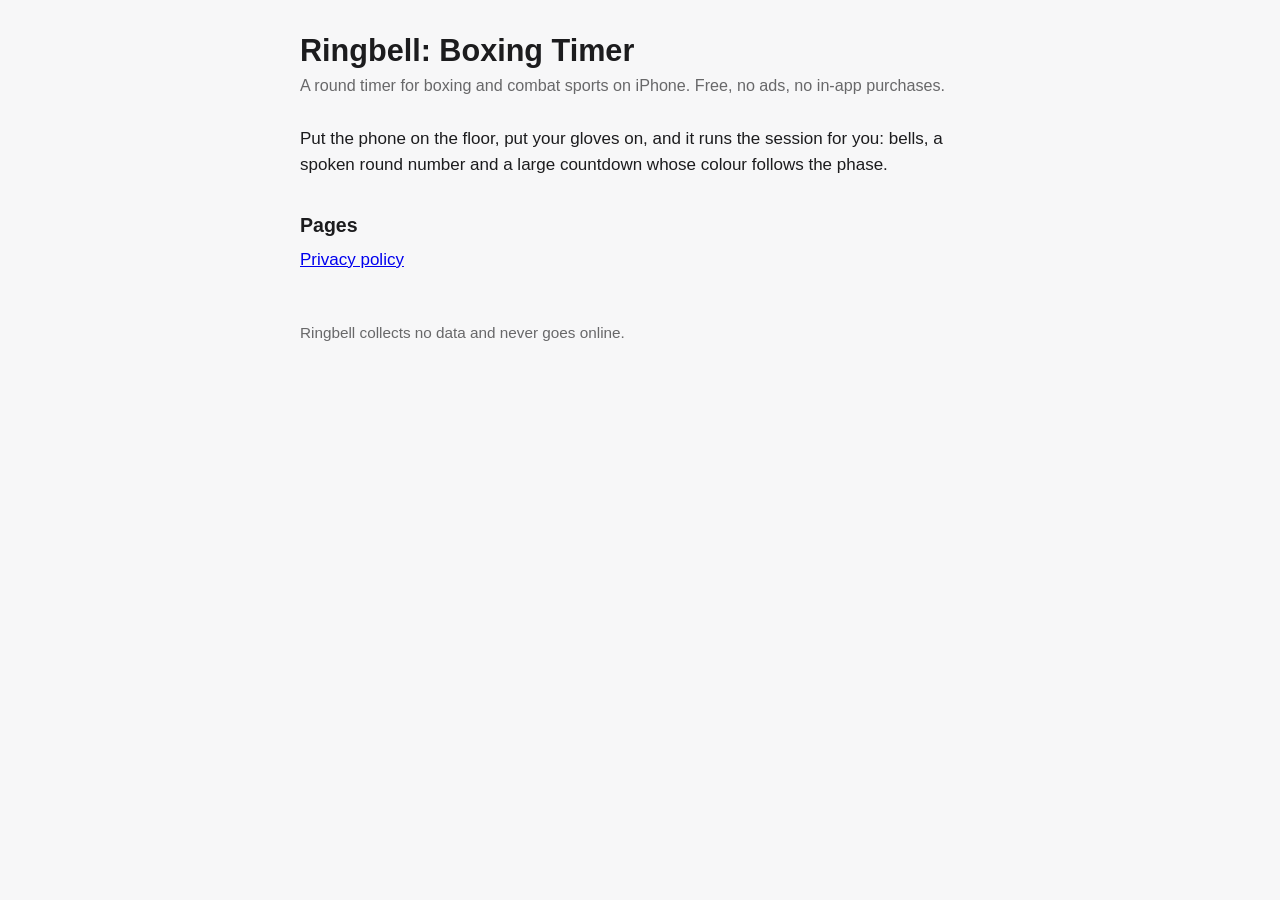
==== index.html @ 7eca7304 "Ringbell public pages: privacy policy (EN, RU) Co-Authored-By: Claude Fable 5.1 <noreply@anthropic.c" ====
<!doctype html>
<html lang="en">
<head>
<meta charset="utf-8">
<meta name="viewport" content="width=device-width, initial-scale=1">
<title>Ringbell: Boxing Timer</title>
<link rel="stylesheet" href="style.css">
</head>
<body>
<main>
<h1>Ringbell: Boxing Timer</h1>
<p class="meta">A round timer for boxing and combat sports on iPhone. Free, no ads, no in-app purchases.</p>
<p>Put the phone on the floor, put your gloves on, and it runs the session for you: bells, a spoken round number and a large countdown whose colour follows the phase.</p>
<h2>Pages</h2>
<p><a href="privacy/">Privacy policy</a></p>
<footer>Ringbell collects no data and never goes online.</footer>
</main>
</body>
</html>
---- style.css ----
:root { color-scheme: light dark; }
body { margin: 0; padding: 32px 16px 64px; font: 17px/1.55 -apple-system, BlinkMacSystemFont, "Helvetica Neue", Arial, sans-serif; background: #f7f7f8; color: #1c1c1e; }
@media (prefers-color-scheme: dark) { body { background: #111114; color: #ededf0; } a { color: #8ab4ff; } }
main { max-width: 680px; margin: 0 auto; }
h1 { font-size: 1.8em; line-height: 1.2; margin: 0 0 4px; }
h2 { font-size: 1.15em; margin: 32px 0 6px; }
p { margin: 0 0 14px; }
.meta { opacity: .65; font-size: .95em; margin-bottom: 28px; }
.lang { display: flex; gap: 16px; margin-bottom: 28px; font-size: .95em; }
hr { border: 0; border-top: 1px solid rgba(128,128,128,.35); margin: 48px 0; }
footer { margin-top: 48px; font-size: .9em; opacity: .65; }
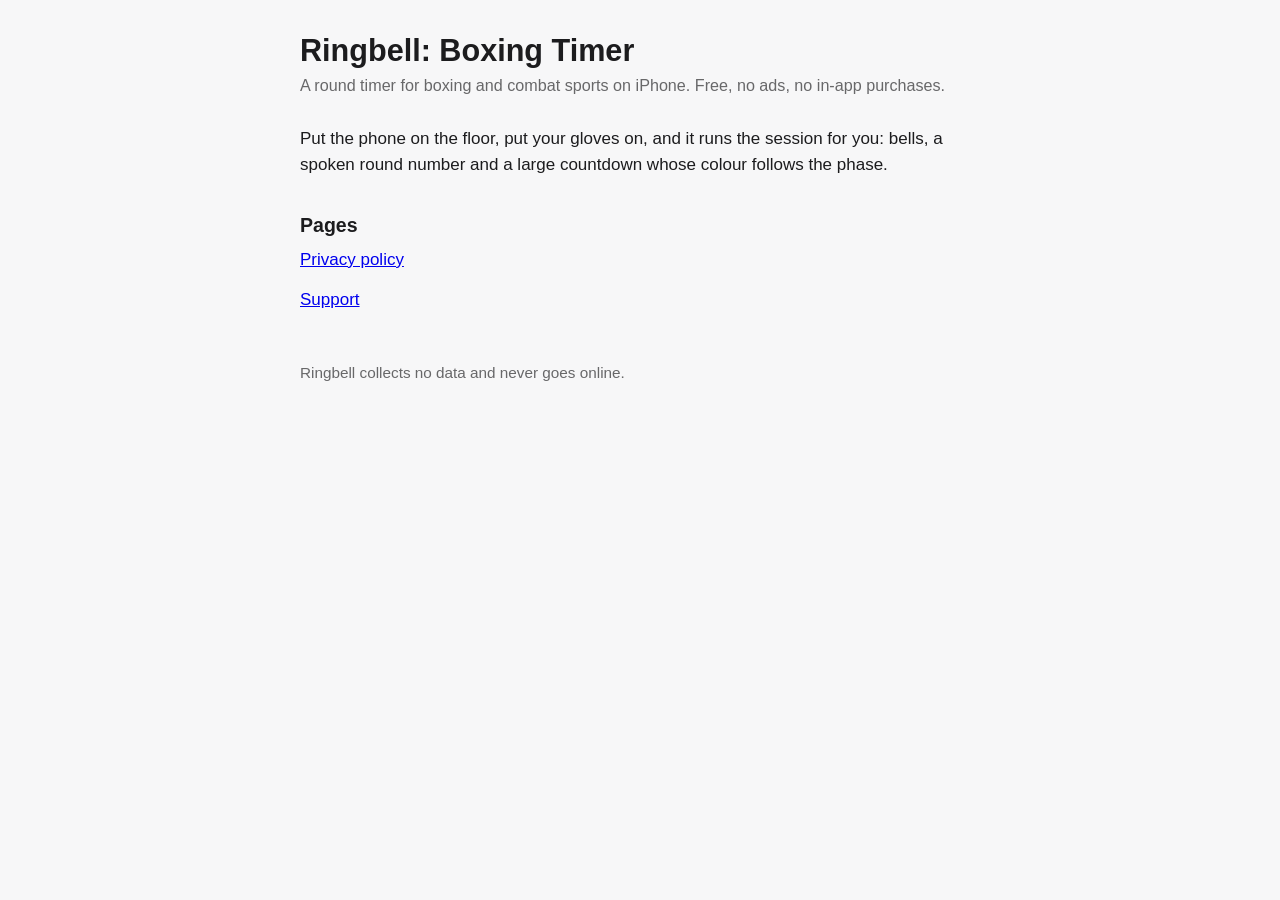
==== commit 51122f41: "Support page (EN, RU); contact address in privacy policy Co-Authored-By: Claude Opus 5 (1M context) " ====
--- a/index.html
+++ b/index.html
@@ -13,6 +13,7 @@
 <p>Put the phone on the floor, put your gloves on, and it runs the session for you: bells, a spoken round number and a large countdown whose colour follows the phase.</p>
 <h2>Pages</h2>
 <p><a href="privacy/">Privacy policy</a></p>
+<p><a href="support/">Support</a></p>
 <footer>Ringbell collects no data and never goes online.</footer>
 </main>
 </body>
--- a/style.css
+++ b/style.css
@@ -4,6 +4,7 @@
 main { max-width: 680px; margin: 0 auto; }
 h1 { font-size: 1.8em; line-height: 1.2; margin: 0 0 4px; }
 h2 { font-size: 1.15em; margin: 32px 0 6px; }
+h3 { font-size: 1em; margin: 20px 0 4px; }
 p { margin: 0 0 14px; }
 .meta { opacity: .65; font-size: .95em; margin-bottom: 28px; }
 .lang { display: flex; gap: 16px; margin-bottom: 28px; font-size: .95em; }
